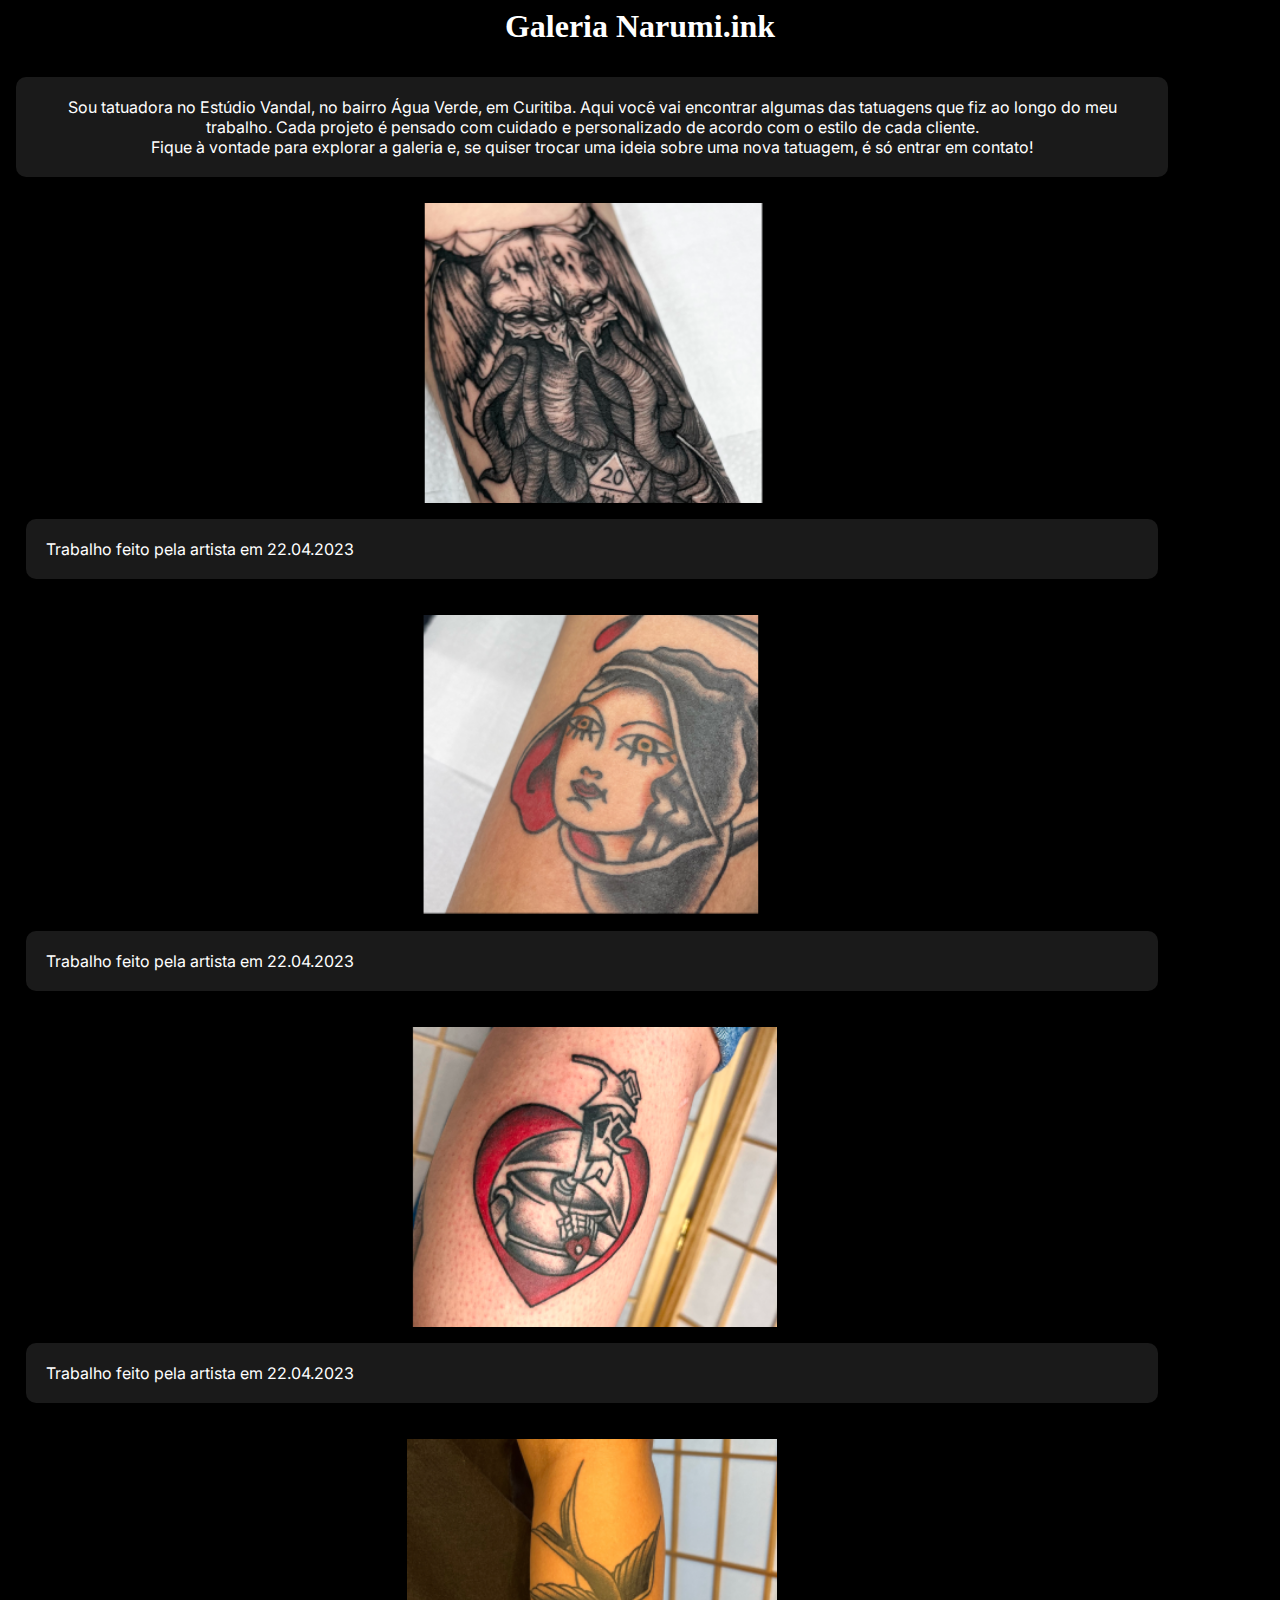
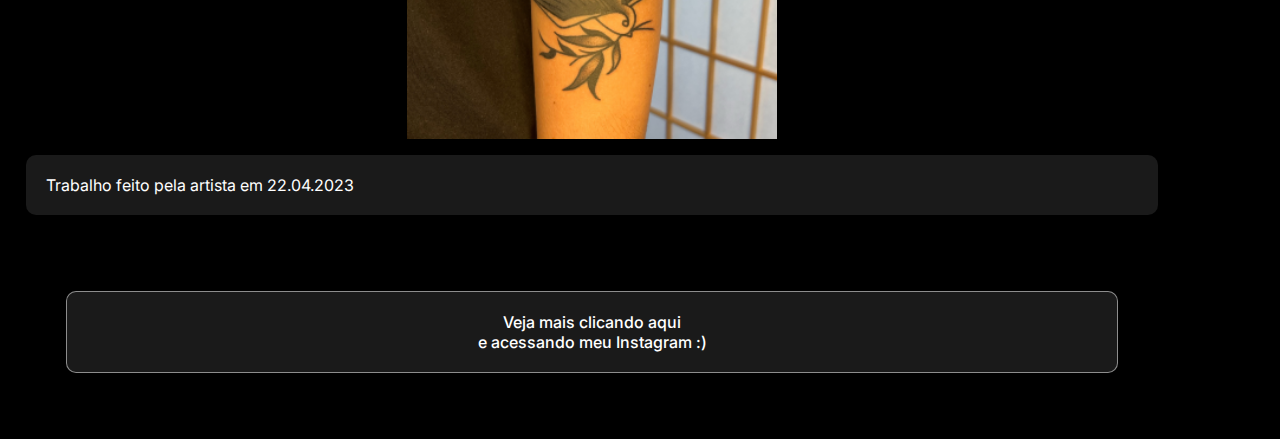
==== galeria.html @ d54d1b3a "add galeria" ====
<!DOCTYPE html>
<html lang="pt-br">
<head>

    <link rel="preconnect" href="https://fonts.googleapis.com">
  <link rel="preconnect" href="https://fonts.gstatic.com" crossorigin>
  <link href="https://fonts.googleapis.com/css2?family=Inter:opsz,wght@14..32,100..900&display=swap" rel="stylesheet">


    <meta charset="UTF-8">
    <meta name="viewport" content="width=device-width, initial-scale=1.0">
    <title>Galeria</title>
    <link rel="stylesheet" href="./galeria.css">
</head>
<body>
    <header>
        <h1>Galeria Narumi.ink</h1>
    </header>
    <div class="conteiner">
        <p>Sou tatuadora no Estúdio Vandal, no bairro Água Verde, em Curitiba. Aqui você vai encontrar algumas das tatuagens que fiz ao longo do meu trabalho. Cada projeto é pensado com cuidado e personalizado de acordo com o estilo de cada cliente. <br>

        Fique à vontade para explorar a galeria e, se quiser trocar uma ideia sobre uma nova tatuagem, é só entrar em contato!</p>

        <div class="images">
            
            <div class="content">
                <img src="./assets/Rectangle 18.png" alt="tatuagem cthulhu">
                <p>Trabalho feito pela artista em 22.04.2023</p>
            </div>
                
            <div class="content">
                <img src="./assets/Rectangle 17.png" alt="tatuagem dona morte">
                <p>Trabalho feito pela artista em 22.04.2023</p>
            </div> 
            
            <div class="content">
                <img src="./assets/Rectangle 15.png" alt="tatuagem robo dentro de um coracao">
                <p>Trabalho feito pela artista em 22.04.2023</p>
            </div>

            <div class="content">
                <img src="./assets/Rectangle 16.png" alt="tatugem piriquito">
                <p>Trabalho feito pela artista em 22.04.2023</p>
            </div>

        </div>

        <div class="links">
            <a href="https://www.instagram.com/narumi.ink/">Veja mais clicando aqui <br> e acessando meu Instagram :)</a>

        </div>

        
    </div>
</body>
</html>
---- galeria.css ----
h1{
    /* border: 1px solid green; */
    color: white;
    text-align: center;
    margin: 8px;
}

.conteiner{
    /* border: 1px solid red; */
    font-family: "Inter", sans-serif;
    padding: 8px;
    max-width: 90vw;
    text-align: center;

   
}

.images img {
    display: flex;
    width: auto;
    margin: auto;
    height: 300px;
}

.content {
    /* border: 1px solid purple; */
    text-align: left;
    padding: 10px;

}

body{
    background-color: black;
}

p{
    color: white;
}

.conteiner p{
    background: rgba(255, 255, 255, 0.1);
    border-radius: 10px;
    padding: 20px;

}

.links {
    background: rgba(255, 255, 255, 0.1);
    border: 1px solid rgba(255, 255, 255, 0.5);
    border-radius: 10px;
    padding: 20px; 
    margin: 50px;
}

.links a{
    text-decoration: none;
    font-weight: 500;
    color: white
}
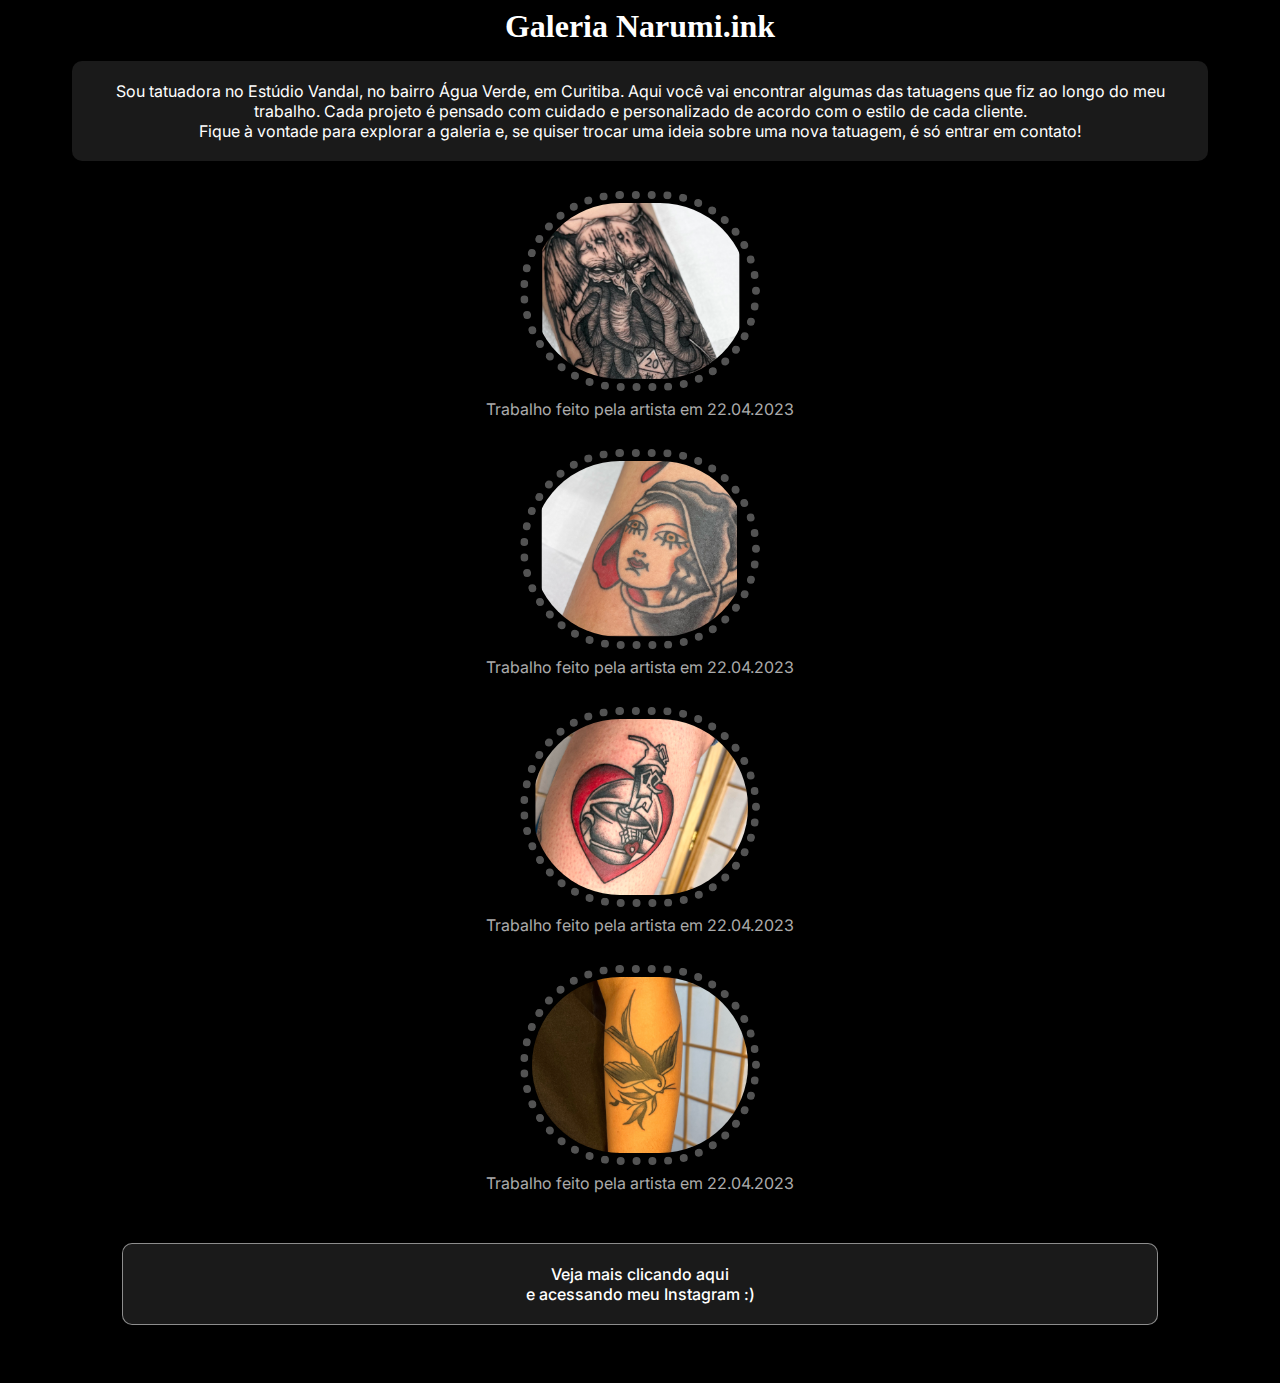
==== commit 4208a6b2: "galeria" ====
--- a/galeria.html
+++ b/galeria.html
@@ -16,32 +16,30 @@
     <header>
         <h1>Galeria Narumi.ink</h1>
     </header>
-    <div class="conteiner">
-        <p>Sou tatuadora no Estúdio Vandal, no bairro Água Verde, em Curitiba. Aqui você vai encontrar algumas das tatuagens que fiz ao longo do meu trabalho. Cada projeto é pensado com cuidado e personalizado de acordo com o estilo de cada cliente. <br>
+    <div id="conteiner">
+        <p class="description">Sou tatuadora no Estúdio Vandal, no bairro Água Verde, em Curitiba. Aqui você vai encontrar algumas das tatuagens que fiz ao longo do meu trabalho. Cada projeto é pensado com cuidado e personalizado de acordo com o estilo de cada cliente. <br>
 
         Fique à vontade para explorar a galeria e, se quiser trocar uma ideia sobre uma nova tatuagem, é só entrar em contato!</p>
 
-        <div class="images">
+        <div id="images">
             
-            <div class="content">
+            
                 <img src="./assets/Rectangle 18.png" alt="tatuagem cthulhu">
                 <p>Trabalho feito pela artista em 22.04.2023</p>
-            </div>
-                
-            <div class="content">
+            
+         
                 <img src="./assets/Rectangle 17.png" alt="tatuagem dona morte">
                 <p>Trabalho feito pela artista em 22.04.2023</p>
-            </div> 
-            
-            <div class="content">
+          
+
                 <img src="./assets/Rectangle 15.png" alt="tatuagem robo dentro de um coracao">
                 <p>Trabalho feito pela artista em 22.04.2023</p>
-            </div>
+            
 
-            <div class="content">
                 <img src="./assets/Rectangle 16.png" alt="tatugem piriquito">
                 <p>Trabalho feito pela artista em 22.04.2023</p>
-            </div>
+                 
+         
 
         </div>
 
--- a/galeria.css
+++ b/galeria.css
@@ -1,3 +1,16 @@
+*{
+    margin: 0;
+    padding: 0;
+    box-sizing: border-box;
+}
+
+
+
+body{
+    background-color: black;
+}
+
+
 h1{
     /* border: 1px solid green; */
     color: white;
@@ -5,43 +18,55 @@
     margin: 8px;
 }
 
-.conteiner{
+p{
+    color: white;
+}
+
+#conteiner{
     /* border: 1px solid red; */
     font-family: "Inter", sans-serif;
     padding: 8px;
     max-width: 90vw;
     text-align: center;
-
-   
+    display: block;
+    margin: auto;  
 }
 
-.images img {
+
+
+#images img {
     display: flex;
     width: auto;
     margin: auto;
-    height: 300px;
+    height: 200px;
+    margin-top: 30px;
+    border: 8px dotted rgb(83, 83, 83);
+    padding: 4px;
+    border-radius: 100px;
 }
+
 
 .content {
     /* border: 1px solid purple; */
     text-align: left;
     padding: 10px;
+    display: flex;
+   
+    
 
 }
 
-body{
-    background-color: black;
+#images p {
+    margin-top: 8px;
+    margin-bottom: 20px;
+    color: rgb(171, 171, 171);
+   
 }
-
-p{
-    color: white;
-}
-
-.conteiner p{
+.description {
     background: rgba(255, 255, 255, 0.1);
     border-radius: 10px;
     padding: 20px;
-
+    
 }
 
 .links {
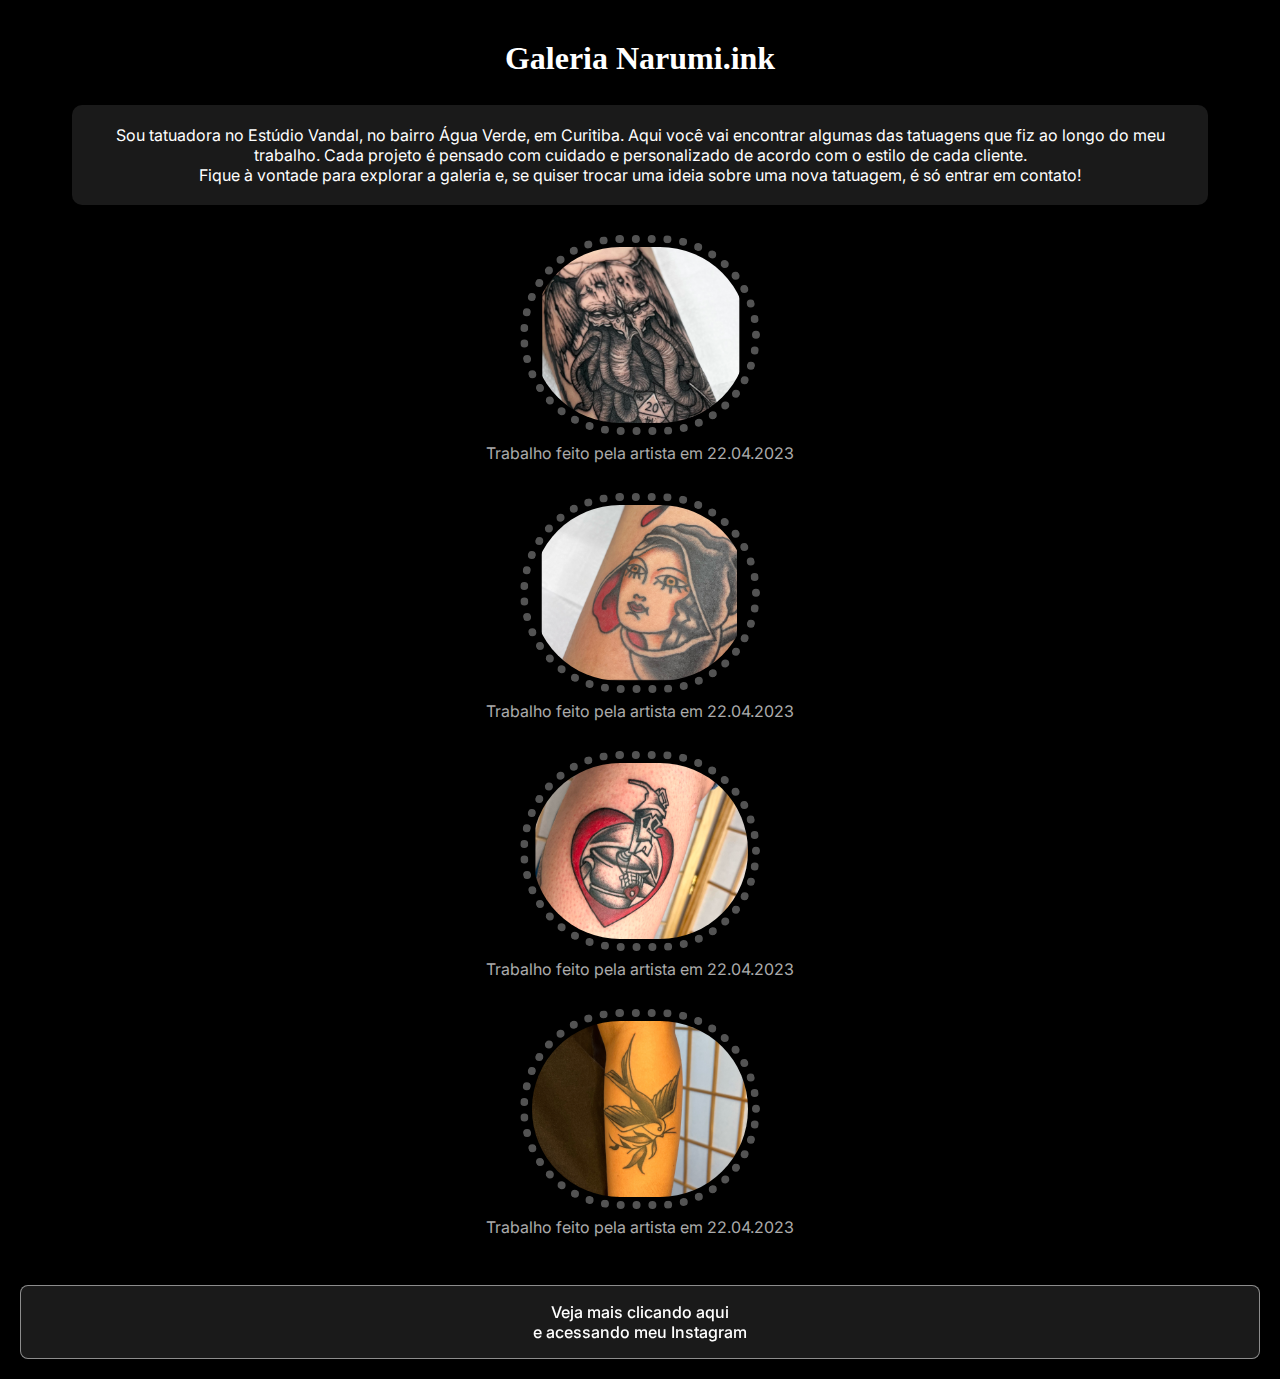
==== commit 08fb70c2: "buttom improve" ====
--- a/galeria.html
+++ b/galeria.html
@@ -42,13 +42,11 @@
          
 
         </div>
-
-        <div class="links">
-            <a href="https://www.instagram.com/narumi.ink/">Veja mais clicando aqui <br> e acessando meu Instagram :)</a>
-
-        </div>
-
         
     </div>
+
+    <a class="button-instagram" href="https://www.instagram.com/narumi.ink/">Veja mais clicando aqui <br> e acessando meu Instagram</a>
+
+
 </body>
 </html>--- a/galeria.css
+++ b/galeria.css
@@ -15,7 +15,8 @@
     /* border: 1px solid green; */
     color: white;
     text-align: center;
-    margin: 8px;
+    margin: 20px;
+    margin-top: 40px;
 }
 
 p{
@@ -69,16 +70,37 @@
     
 }
 
-.links {
-    background: rgba(255, 255, 255, 0.1);
-    border: 1px solid rgba(255, 255, 255, 0.5);
-    border-radius: 10px;
-    padding: 20px; 
-    margin: 50px;
+.button-instagram {
+  display: flex;
+  justify-content: center;
+  align-items: center;
+
+  padding: 16px 24px;
+
+  background: rgba(255, 255, 255, 0.1);
+  border: 1px solid rgba(255, 255, 255, 0.5);
+  border-radius: 8px;
+
+  backdrop-filter: blur(4px);
+  -webkit-backdrop-filter: blur(4px);
+  /* deixa um embacado no elemento */
+
+  text-decoration: none;
+  font-weight: 500;
+  margin: 20px;
+  text-align: center;
+  font-family: "Inter", sans-serif;
 }
 
-.links a{
+.button-instagram {
     text-decoration: none;
     font-weight: 500;
     color: white
-}+}
+
+.button-instagram:hover{
+    background: rgba(255, 255, 255, 0.05);
+    border: 1.5px solid white;
+    color: #dcdcdc !important;
+}
+
